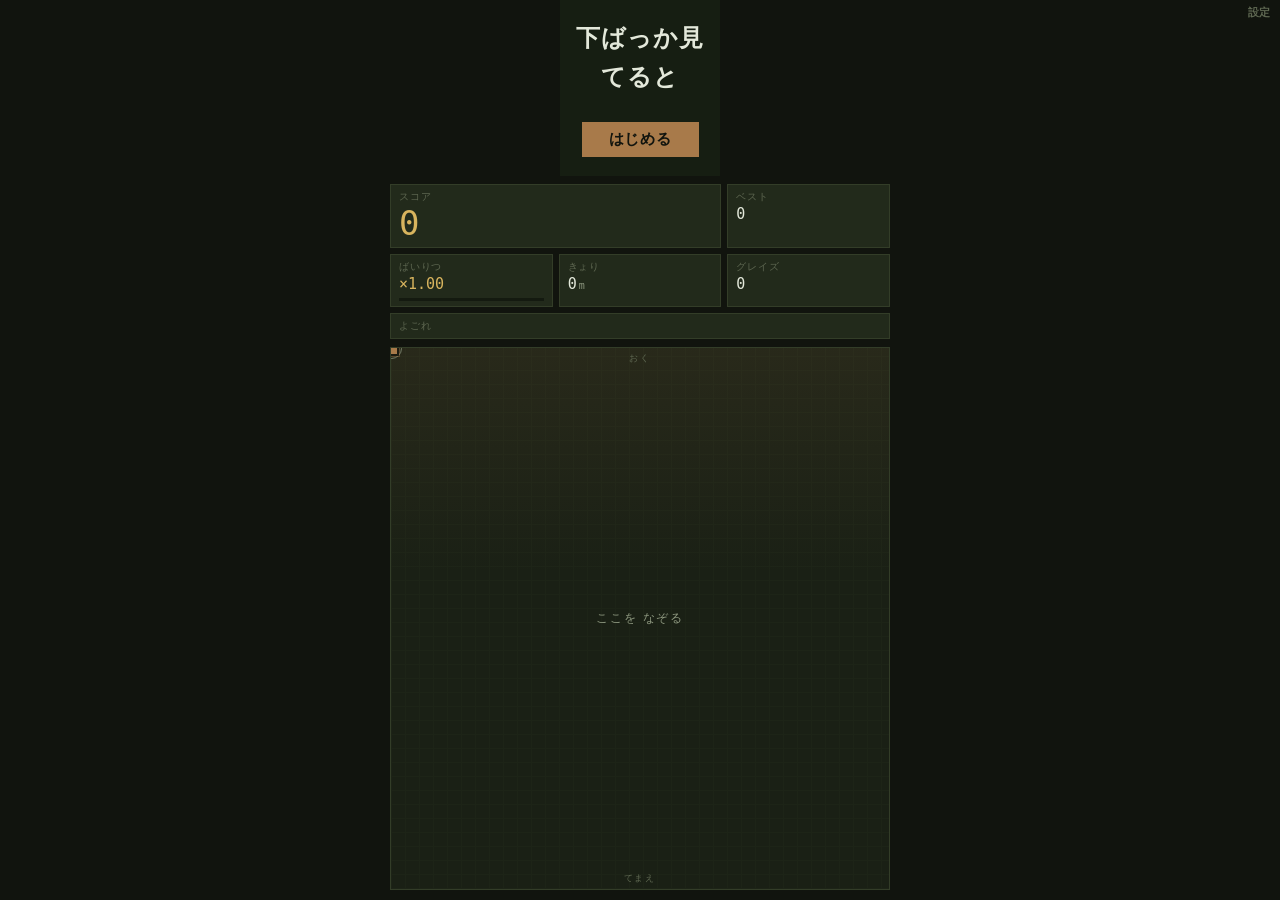
==== deer-game/index.html @ cfbcdf7a "feat(deer-game): playable endless mode with split portrait layout Implements P0 of the design: a 16-" ====
<!doctype html>
<html lang="ja">
<head>
<meta charset="utf-8">
<meta name="viewport" content="width=device-width, initial-scale=1, maximum-scale=1, user-scalable=no, viewport-fit=cover">
<meta name="theme-color" content="#11140e">
<meta name="apple-mobile-web-app-capable" content="yes">
<title>下ばっか見てると</title>
<style>
  :root{
    --bg:#11140e;
    --panel:#1a2015;
    --tile:#222a1b;
    --line:#333d28;
    --ink:#e3e8da;
    --muted:#8d977f;
    --dim:#5e6751;
    --accent:#a87a4a;
    --graze:#d8b45e;
    --dirt:#c04a3a;
    --font:"Hiragino Maru Gothic ProN","Yu Gothic UI","Yu Gothic",YuGothic,"Noto Sans JP",system-ui,sans-serif;
    --num:ui-monospace,SFMono-Regular,Menlo,"Roboto Mono",monospace;
  }
  *{box-sizing:border-box}
  html,body{height:100%;margin:0}
  body{
    background:var(--bg);color:var(--ink);font-family:var(--font);
    overflow:hidden;touch-action:none;
    -webkit-user-select:none;user-select:none;
    -webkit-tap-highlight-color:transparent;
  }
  #app{
    height:100dvh;display:flex;flex-direction:column;align-items:center;
    padding:env(safe-area-inset-top) env(safe-area-inset-right) env(safe-area-inset-bottom) env(safe-area-inset-left);
  }

  /* ---- 上段：ゲーム画面 ---- */
  #stage{position:relative;line-height:0;flex:none}
  #screen{
    display:block;width:100%;height:100%;
    image-rendering:pixelated;image-rendering:crisp-edges;
    background:#3f6b34;
  }
  #overlay{
    position:absolute;inset:0;display:flex;flex-direction:column;
    align-items:center;justify-content:center;gap:12px;text-align:center;
    background:rgba(17,20,14,.88);line-height:1.65;padding:14px;
  }
  #overlay.hide{display:none}
  #ov-title{font-size:clamp(15px,4.6vmin,24px);font-weight:700;letter-spacing:.05em}
  #ov-body{font-size:clamp(11px,3vmin,14px);color:var(--muted)}
  button{
    font-family:var(--font);font-weight:700;letter-spacing:.05em;border:none;cursor:pointer;
    color:#11140e;background:var(--accent);font-size:clamp(12px,3.2vmin,15px);padding:.55em 1.8em;
  }
  button:hover{filter:brightness(1.1)}
  button:focus-visible{outline:3px solid var(--ink);outline-offset:2px}

  /* ---- 下段：スコアと操作パッド ---- */
  #panel{
    flex:1;width:100%;max-width:520px;min-height:0;
    display:flex;flex-direction:column;gap:8px;padding:8px 10px 10px;
  }
  #stats{display:grid;grid-template-columns:repeat(3,1fr);gap:6px;flex:none}
  .tile{
    background:var(--tile);border:1px solid var(--line);padding:5px 8px;
    display:flex;flex-direction:column;gap:1px;min-width:0;
  }
  .tile.span2{grid-column:span 2}
  .tile.span3{grid-column:span 3;flex-direction:row;align-items:center;gap:10px}
  .label{font-size:10px;color:var(--dim);letter-spacing:.08em;line-height:1.4}
  .value{
    font-family:var(--num);font-variant-numeric:tabular-nums;
    font-size:15px;line-height:1.25;color:var(--ink);
  }
  .value.big{font-size:clamp(22px,7vmin,34px);color:var(--graze);line-height:1.1}
  .value small{font-size:10px;color:var(--muted);margin-left:2px}
  #mult-tile .value{color:var(--graze)}

  .bar{height:3px;background:#141a10;margin-top:3px;overflow:hidden}
  .bar i{display:block;height:100%;width:0;background:var(--graze);transition:width .07s linear}

  #dirt{display:flex;gap:4px;margin-left:auto}
  #dirt span{width:16px;height:10px;background:#141a10;border:1px solid var(--line)}
  #dirt span.on{background:var(--dirt);border-color:var(--dirt)}

  /* ---- パッド ---- */
  /* パッドは参道の見立て。縦が奥ゆき、横が参道の幅にそのまま対応する。 */
  #pad{
    flex:1;min-height:80px;position:relative;touch-action:none;cursor:crosshair;overflow:hidden;
    background:
      linear-gradient(180deg,rgba(168,122,74,.10) 0%,transparent 42%),
      repeating-linear-gradient(0deg,#1d2417 0 1px,transparent 1px 14px),
      repeating-linear-gradient(90deg,#1d2417 0 1px,transparent 1px 14px),
      var(--panel);
    border:1px solid var(--line);
  }
  .pad-edge{
    position:absolute;left:0;right:0;text-align:center;font-size:9px;letter-spacing:.22em;
    color:var(--dim);pointer-events:none;
  }
  .pad-edge.top{top:4px}
  .pad-edge.bottom{bottom:4px}
  #pad-hint{
    position:absolute;inset:0;display:flex;align-items:center;justify-content:center;
    color:var(--muted);font-size:12px;letter-spacing:.14em;pointer-events:none;
    transition:opacity .3s ease;
  }
  #pad.touched #pad-hint{opacity:0}
  .marker{position:absolute;left:0;top:0;pointer-events:none}
  /* キャラの実際の位置。指との差がそのまま「追いつく途中」の手応えになる。 */
  #pad-body{
    width:11px;height:11px;margin:-5.5px 0 0 -5.5px;background:var(--accent);
    box-shadow:0 0 0 2px rgba(17,20,14,.85), 0 0 0 3px rgba(168,122,74,.35);
  }
  #pad-finger{
    width:21px;height:21px;margin:-10.5px 0 0 -10.5px;
    border:1px solid var(--muted);border-radius:50%;opacity:.75;
  }

  #rotate{
    position:fixed;inset:0;display:none;align-items:center;justify-content:center;
    background:var(--bg);text-align:center;font-size:15px;padding:24px;z-index:10;
  }
  #rotate.show{display:flex}

  #gear{
    position:absolute;right:2px;top:2px;background:none;color:var(--dim);
    font-size:11px;padding:3px 7px;z-index:2;
  }
  #settings{
    position:absolute;right:2px;top:26px;display:none;z-index:3;
    background:var(--tile);border:1px solid var(--line);padding:9px 11px;min-width:160px;
  }
  #settings.show{display:block}
  #settings label{display:flex;justify-content:space-between;align-items:center;gap:12px;font-size:12px;color:var(--muted);padding:3px 0;cursor:pointer}
  #settings input{accent-color:var(--accent);width:15px;height:15px}
</style>
</head>
<body>
  <div id="app">
    <div id="stage">
      <canvas id="screen" width="160" height="176"></canvas>
      <div id="overlay">
        <div id="ov-title">下ばっか見てると</div>
        <div id="ov-body"></div>
        <button id="ov-btn" type="button">はじめる</button>
      </div>
    </div>

    <div id="panel">
      <div id="stats">
        <div class="tile span2">
          <span class="label">スコア</span>
          <span class="value big" id="score">0</span>
        </div>
        <div class="tile">
          <span class="label">ベスト</span>
          <span class="value" id="best">0</span>
        </div>

        <div class="tile" id="mult-tile">
          <span class="label">ばいりつ</span>
          <span class="value" id="mult">×1.00</span>
          <div class="bar"><i id="gauge"></i></div>
        </div>
        <div class="tile">
          <span class="label">きょり</span>
          <span class="value"><span id="dist">0</span><small>m</small></span>
        </div>
        <div class="tile">
          <span class="label">グレイズ</span>
          <span class="value" id="graze">0</span>
        </div>

        <div class="tile span3">
          <span class="label">よごれ</span>
          <div id="dirt"></div>
        </div>
      </div>

      <div id="pad">
        <span class="pad-edge top">おく</span>
        <span class="pad-edge bottom">てまえ</span>
        <div id="pad-hint">ここを なぞる</div>
        <div class="marker" id="pad-finger"></div>
        <div class="marker" id="pad-body"></div>
      </div>
    </div>

    <button id="gear" type="button">設定</button>
    <div id="settings">
      <label><span>音</span><input id="sound" type="checkbox" checked></label>
      <label><span>観光客</span><input id="tourists" type="checkbox"></label>
    </div>
  </div>

  <div id="rotate">端末を縦にしてください</div>

  <script type="module" src="/src/main.ts"></script>
</body>
</html>
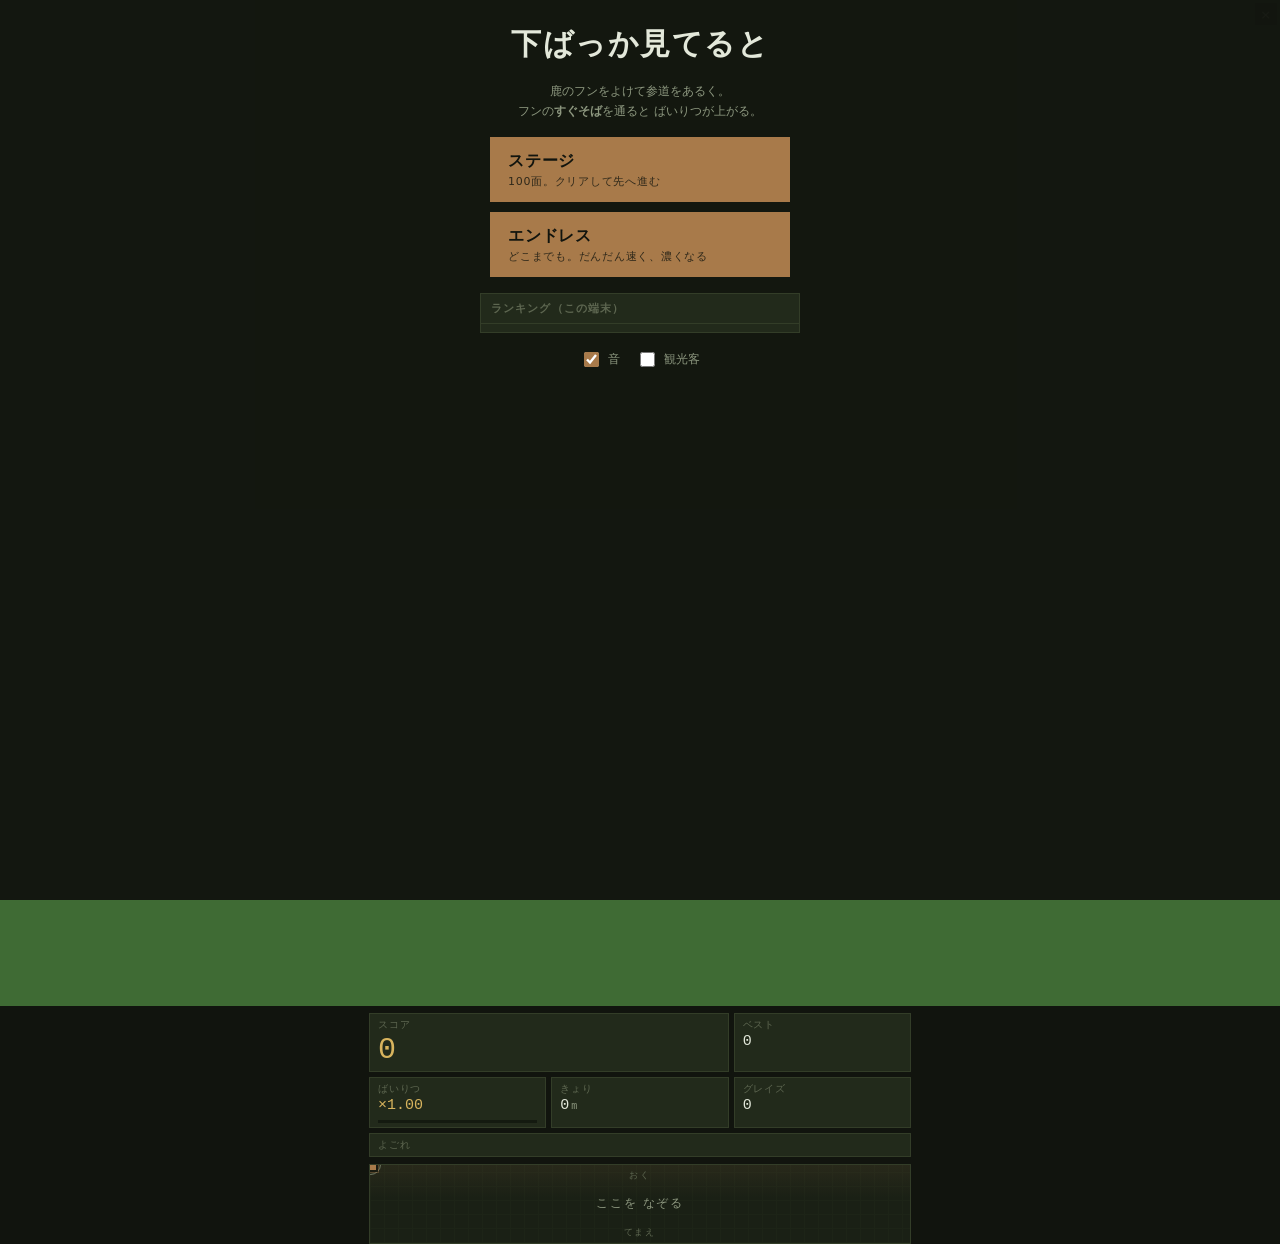
==== commit b417dc92: "feat(deer-game): full-width field, 100 stages, local ranking, pooping deer The play field now spans " ====
--- a/deer-game/index.html
+++ b/deer-game/index.html
@@ -26,66 +26,44 @@
   body{
     background:var(--bg);color:var(--ink);font-family:var(--font);
     overflow:hidden;touch-action:none;
-    -webkit-user-select:none;user-select:none;
-    -webkit-tap-highlight-color:transparent;
+    -webkit-user-select:none;user-select:none;-webkit-tap-highlight-color:transparent;
   }
   #app{
     height:100dvh;display:flex;flex-direction:column;align-items:center;
     padding:env(safe-area-inset-top) env(safe-area-inset-right) env(safe-area-inset-bottom) env(safe-area-inset-left);
   }
 
-  /* ---- 上段：ゲーム画面 ---- */
-  #stage{position:relative;line-height:0;flex:none}
+  /* ---- 上段：ゲーム画面。横幅いっぱいに使い、左右に余白を作らない ---- */
+  #stage{position:relative;line-height:0;flex:none;width:100%}
   #screen{
-    display:block;width:100%;height:100%;
+    display:block;width:100%;height:auto;
     image-rendering:pixelated;image-rendering:crisp-edges;
     background:#3f6b34;
   }
-  #overlay{
-    position:absolute;inset:0;display:flex;flex-direction:column;
-    align-items:center;justify-content:center;gap:12px;text-align:center;
-    background:rgba(17,20,14,.88);line-height:1.65;padding:14px;
-  }
-  #overlay.hide{display:none}
-  #ov-title{font-size:clamp(15px,4.6vmin,24px);font-weight:700;letter-spacing:.05em}
-  #ov-body{font-size:clamp(11px,3vmin,14px);color:var(--muted)}
-  button{
-    font-family:var(--font);font-weight:700;letter-spacing:.05em;border:none;cursor:pointer;
-    color:#11140e;background:var(--accent);font-size:clamp(12px,3.2vmin,15px);padding:.55em 1.8em;
-  }
-  button:hover{filter:brightness(1.1)}
-  button:focus-visible{outline:3px solid var(--ink);outline-offset:2px}
 
   /* ---- 下段：スコアと操作パッド ---- */
   #panel{
-    flex:1;width:100%;max-width:520px;min-height:0;
-    display:flex;flex-direction:column;gap:8px;padding:8px 10px 10px;
-  }
-  #stats{display:grid;grid-template-columns:repeat(3,1fr);gap:6px;flex:none}
+    flex:1;width:100%;max-width:560px;min-height:0;
+    display:flex;flex-direction:column;gap:7px;padding:7px 9px 9px;
+  }
+  #stats{display:grid;grid-template-columns:repeat(3,1fr);gap:5px;flex:none}
   .tile{
-    background:var(--tile);border:1px solid var(--line);padding:5px 8px;
+    background:var(--tile);border:1px solid var(--line);padding:4px 8px;
     display:flex;flex-direction:column;gap:1px;min-width:0;
   }
   .tile.span2{grid-column:span 2}
   .tile.span3{grid-column:span 3;flex-direction:row;align-items:center;gap:10px}
   .label{font-size:10px;color:var(--dim);letter-spacing:.08em;line-height:1.4}
-  .value{
-    font-family:var(--num);font-variant-numeric:tabular-nums;
-    font-size:15px;line-height:1.25;color:var(--ink);
-  }
-  .value.big{font-size:clamp(22px,7vmin,34px);color:var(--graze);line-height:1.1}
+  .value{font-family:var(--num);font-variant-numeric:tabular-nums;font-size:15px;line-height:1.25}
+  .value.big{font-size:clamp(20px,6.4vmin,30px);color:var(--graze);line-height:1.15}
   .value small{font-size:10px;color:var(--muted);margin-left:2px}
   #mult-tile .value{color:var(--graze)}
-
   .bar{height:3px;background:#141a10;margin-top:3px;overflow:hidden}
   .bar i{display:block;height:100%;width:0;background:var(--graze);transition:width .07s linear}
-
   #dirt{display:flex;gap:4px;margin-left:auto}
   #dirt span{width:16px;height:10px;background:#141a10;border:1px solid var(--line)}
   #dirt span.on{background:var(--dirt);border-color:var(--dirt)}
 
-  /* ---- パッド ---- */
-  /* パッドは参道の見立て。縦が奥ゆき、横が参道の幅にそのまま対応する。 */
   #pad{
     flex:1;min-height:80px;position:relative;touch-action:none;cursor:crosshair;overflow:hidden;
     background:
@@ -95,70 +73,106 @@
       var(--panel);
     border:1px solid var(--line);
   }
-  .pad-edge{
-    position:absolute;left:0;right:0;text-align:center;font-size:9px;letter-spacing:.22em;
-    color:var(--dim);pointer-events:none;
-  }
+  .pad-edge{position:absolute;left:0;right:0;text-align:center;font-size:9px;letter-spacing:.22em;color:var(--dim);pointer-events:none}
   .pad-edge.top{top:4px}
   .pad-edge.bottom{bottom:4px}
   #pad-hint{
     position:absolute;inset:0;display:flex;align-items:center;justify-content:center;
-    color:var(--muted);font-size:12px;letter-spacing:.14em;pointer-events:none;
-    transition:opacity .3s ease;
+    color:var(--muted);font-size:12px;letter-spacing:.14em;pointer-events:none;transition:opacity .3s ease;
   }
   #pad.touched #pad-hint{opacity:0}
   .marker{position:absolute;left:0;top:0;pointer-events:none}
-  /* キャラの実際の位置。指との差がそのまま「追いつく途中」の手応えになる。 */
-  #pad-body{
-    width:11px;height:11px;margin:-5.5px 0 0 -5.5px;background:var(--accent);
-    box-shadow:0 0 0 2px rgba(17,20,14,.85), 0 0 0 3px rgba(168,122,74,.35);
-  }
-  #pad-finger{
-    width:21px;height:21px;margin:-10.5px 0 0 -10.5px;
-    border:1px solid var(--muted);border-radius:50%;opacity:.75;
-  }
-
-  #rotate{
-    position:fixed;inset:0;display:none;align-items:center;justify-content:center;
-    background:var(--bg);text-align:center;font-size:15px;padding:24px;z-index:10;
-  }
+  #pad-body{width:11px;height:11px;margin:-5.5px 0 0 -5.5px;background:var(--accent);box-shadow:0 0 0 2px rgba(17,20,14,.85),0 0 0 3px rgba(168,122,74,.35)}
+  #pad-finger{width:21px;height:21px;margin:-10.5px 0 0 -10.5px;border:1px solid var(--muted);border-radius:50%;opacity:.75}
+
+  /* ---- 画面（タイトル / ステージ選択 / リザルト） ---- */
+  #screens{position:fixed;inset:0;z-index:5;display:none;background:rgba(17,20,14,.95);overflow-y:auto;overscroll-behavior:contain;touch-action:pan-y}
+  #screens.show{display:block}
+  .screen{display:none;min-height:100dvh;padding:24px 18px 32px;flex-direction:column;gap:16px;align-items:center;max-width:560px;margin:0 auto}
+  .screen.show{display:flex}
+  .sc-title{font-size:clamp(19px,6vmin,30px);font-weight:700;letter-spacing:.05em;text-align:center;line-height:1.35}
+  .sc-sub{font-size:12px;color:var(--muted);text-align:center;line-height:1.7}
+  button{
+    font-family:var(--font);font-weight:700;letter-spacing:.05em;border:none;cursor:pointer;
+    color:#11140e;background:var(--accent);font-size:15px;padding:.7em 2em;
+  }
+  button:hover{filter:brightness(1.1)}
+  button:focus-visible{outline:3px solid var(--ink);outline-offset:2px}
+  button.ghost{background:none;color:var(--muted);border:1px solid var(--line);font-size:13px;padding:.55em 1.4em}
+  .btn-row{display:flex;gap:10px;flex-wrap:wrap;justify-content:center}
+  .mode-btn{width:100%;max-width:300px;text-align:left;display:flex;flex-direction:column;gap:2px;padding:.9em 1.2em}
+  .mode-btn b{font-size:16px}
+  .mode-btn span{font-size:11px;font-weight:400;opacity:.8}
+
+  .rank{width:100%;max-width:320px;border:1px solid var(--line);background:var(--tile)}
+  .rank h3{margin:0;font-size:11px;color:var(--dim);letter-spacing:.1em;padding:7px 10px;border-bottom:1px solid var(--line);font-weight:700}
+  .rank ol{margin:0;padding:4px 0;list-style:none}
+  .rank li{display:flex;gap:10px;align-items:baseline;padding:3px 10px;font-size:12px}
+  .rank li .n{font-family:var(--num);color:var(--dim);width:1.6em}
+  .rank li .s{font-family:var(--num);font-variant-numeric:tabular-nums;color:var(--graze);margin-left:auto}
+  .rank li .d{font-family:var(--num);color:var(--muted);font-size:11px}
+  .rank li.me{background:rgba(216,180,94,.12)}
+  .rank .empty{padding:10px;font-size:11px;color:var(--dim);text-align:center}
+
+  /* ---- ステージ選択 ---- */
+  .areas{display:grid;grid-template-columns:repeat(5,1fr);gap:5px;width:100%;max-width:360px}
+  .area-btn{
+    background:var(--tile);border:1px solid var(--line);color:var(--muted);
+    font-family:var(--font);font-size:11px;font-weight:700;padding:7px 2px;cursor:pointer;line-height:1.3;
+  }
+  .area-btn .num{display:block;font-family:var(--num);font-size:13px;color:var(--ink)}
+  .area-btn.on{border-color:var(--accent);color:var(--accent)}
+  .area-btn.locked{opacity:.35;cursor:not-allowed}
+  .stages{display:grid;grid-template-columns:repeat(5,1fr);gap:6px;width:100%;max-width:360px}
+  .stage-btn{
+    background:var(--tile);border:1px solid var(--line);color:var(--ink);
+    font-family:var(--num);font-size:15px;font-weight:700;padding:9px 2px 6px;cursor:pointer;
+    display:flex;flex-direction:column;align-items:center;gap:3px;
+  }
+  .stage-btn .stars{font-size:9px;letter-spacing:1px;color:var(--graze);height:11px}
+  .stage-btn .stars .off{color:var(--dim)}
+  .stage-btn.locked{opacity:.3;cursor:not-allowed}
+  .stage-btn.cleared{border-color:var(--accent)}
+  .area-title{font-size:15px;font-weight:700;letter-spacing:.06em}
+  .area-meta{font-size:11px;color:var(--muted);font-family:var(--num)}
+
+  .big-stars{font-size:30px;letter-spacing:6px;color:var(--graze)}
+  .big-stars .off{color:var(--dim)}
+  .result-lines{font-size:13px;color:var(--muted);text-align:center;line-height:1.9;font-family:var(--num)}
+  .result-lines b{color:var(--ink)}
+
+  #settings-row{display:flex;gap:16px;justify-content:center;font-size:12px;color:var(--muted);flex-wrap:wrap}
+  #settings-row label{display:flex;align-items:center;gap:6px;cursor:pointer}
+  #settings-row input{accent-color:var(--accent);width:15px;height:15px}
+
+  #rotate{position:fixed;inset:0;display:none;align-items:center;justify-content:center;background:var(--bg);text-align:center;font-size:15px;padding:24px;z-index:20}
   #rotate.show{display:flex}
-
-  #gear{
-    position:absolute;right:2px;top:2px;background:none;color:var(--dim);
-    font-size:11px;padding:3px 7px;z-index:2;
-  }
-  #settings{
-    position:absolute;right:2px;top:26px;display:none;z-index:3;
-    background:var(--tile);border:1px solid var(--line);padding:9px 11px;min-width:160px;
-  }
-  #settings.show{display:block}
-  #settings label{display:flex;justify-content:space-between;align-items:center;gap:12px;font-size:12px;color:var(--muted);padding:3px 0;cursor:pointer}
-  #settings input{accent-color:var(--accent);width:15px;height:15px}
+  /* ゲーム画面には極力かぶせない。抜ける手段だけ小さく置く。 */
+  #quit{
+    position:absolute;right:3px;top:3px;z-index:2;background:rgba(17,20,14,.45);
+    color:rgba(227,232,218,.6);font-size:13px;line-height:1;padding:0;border:none;
+    width:22px;height:22px;font-weight:400;
+  }
+  #quit:hover{background:rgba(17,20,14,.8);color:var(--ink);filter:none}
 </style>
 </head>
 <body>
   <div id="app">
     <div id="stage">
-      <canvas id="screen" width="160" height="176"></canvas>
-      <div id="overlay">
-        <div id="ov-title">下ばっか見てると</div>
-        <div id="ov-body"></div>
-        <button id="ov-btn" type="button">はじめる</button>
-      </div>
+      <canvas id="screen" width="224" height="176"></canvas>
+      <button id="quit" type="button" aria-label="やめる">×</button>
     </div>
 
     <div id="panel">
       <div id="stats">
         <div class="tile span2">
-          <span class="label">スコア</span>
+          <span class="label" id="score-label">スコア</span>
           <span class="value big" id="score">0</span>
         </div>
         <div class="tile">
-          <span class="label">ベスト</span>
+          <span class="label" id="goal-label">ベスト</span>
           <span class="value" id="best">0</span>
         </div>
-
         <div class="tile" id="mult-tile">
           <span class="label">ばいりつ</span>
           <span class="value" id="mult">×1.00</span>
@@ -172,7 +186,6 @@
           <span class="label">グレイズ</span>
           <span class="value" id="graze">0</span>
         </div>
-
         <div class="tile span3">
           <span class="label">よごれ</span>
           <div id="dirt"></div>
@@ -187,12 +200,56 @@
         <div class="marker" id="pad-body"></div>
       </div>
     </div>
-
-    <button id="gear" type="button">設定</button>
-    <div id="settings">
-      <label><span>音</span><input id="sound" type="checkbox" checked></label>
-      <label><span>観光客</span><input id="tourists" type="checkbox"></label>
-    </div>
+  </div>
+
+  <div id="screens" class="show">
+    <!-- タイトル -->
+    <section class="screen show" id="sc-title">
+      <div class="sc-title">下ばっか見てると</div>
+      <div class="sc-sub">
+        鹿のフンをよけて参道をあるく。<br>
+        フンの<b>すぐそば</b>を通ると ばいりつが上がる。
+      </div>
+      <div class="btn-row" style="flex-direction:column;align-items:center;width:100%">
+        <button class="mode-btn" id="btn-stage"><b>ステージ</b><span>100面。クリアして先へ進む</span></button>
+        <button class="mode-btn" id="btn-endless"><b>エンドレス</b><span>どこまでも。だんだん速く、濃くなる</span></button>
+      </div>
+      <div class="rank" id="rank-title">
+        <h3>ランキング（この端末）</h3>
+        <ol id="rank-list"></ol>
+      </div>
+      <div id="settings-row">
+        <label><input id="sound" type="checkbox" checked>音</label>
+        <label><input id="tourists" type="checkbox">観光客</label>
+      </div>
+    </section>
+
+    <!-- ステージ選択 -->
+    <section class="screen" id="sc-stages">
+      <div class="sc-title" style="font-size:19px">ステージ</div>
+      <div class="areas" id="area-list"></div>
+      <div class="area-title" id="area-name">参道</div>
+      <div class="area-meta" id="area-meta">★0 / 30</div>
+      <div class="stages" id="stage-list"></div>
+      <div class="sc-sub" id="area-hint"></div>
+      <button class="ghost" id="btn-back-title">タイトルへ</button>
+    </section>
+
+    <!-- リザルト -->
+    <section class="screen" id="sc-result">
+      <div class="sc-title" id="result-title">くつが もうだめ</div>
+      <div class="big-stars" id="result-stars" hidden></div>
+      <div class="result-lines" id="result-lines"></div>
+      <div class="rank" id="rank-result" hidden>
+        <h3>ランキング（この端末）</h3>
+        <ol id="rank-list2"></ol>
+      </div>
+      <div class="btn-row">
+        <button id="btn-next" hidden>つぎへ</button>
+        <button id="btn-retry">もういちど</button>
+        <button class="ghost" id="btn-back">もどる</button>
+      </div>
+    </section>
   </div>
 
   <div id="rotate">端末を縦にしてください</div>
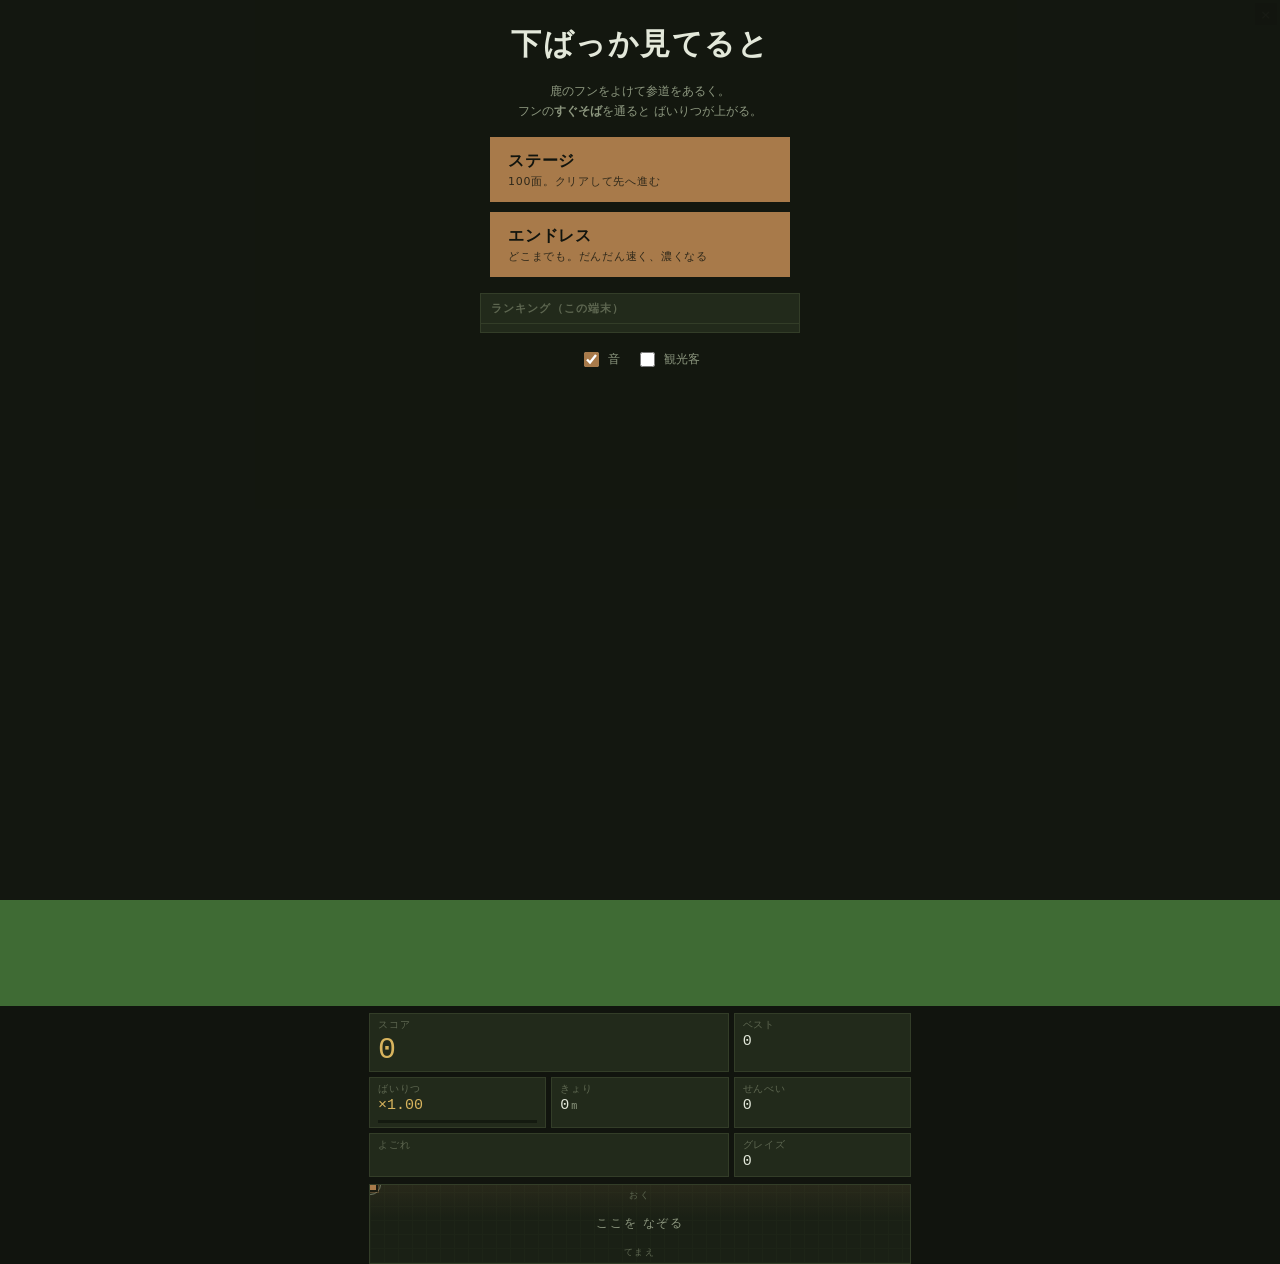
==== commit 4c3e1bce: "feat(deer-game): levels, deer crackers, trees; fix deer that never defecated The defecating deer nev" ====
--- a/deer-game/index.html
+++ b/deer-game/index.html
@@ -147,6 +147,18 @@
 
   #rotate{position:fixed;inset:0;display:none;align-items:center;justify-content:center;background:var(--bg);text-align:center;font-size:15px;padding:24px;z-index:20}
   #rotate.show{display:flex}
+  /* レベルアップや入手を、ゲーム画面の上に一瞬だけ出す。 */
+  #banner{
+    position:absolute;left:0;right:0;top:13%;text-align:center;pointer-events:none;z-index:1;
+    font-size:clamp(12px,3.8vmin,19px);font-weight:700;letter-spacing:.05em;color:#f2e3c8;
+    text-shadow:0 2px 0 rgba(17,20,14,.95),0 0 10px rgba(17,20,14,.95);
+    opacity:0;transition:opacity .18s ease;
+  }
+  #banner.show{opacity:1}
+  /* せんべいを持っているあいだは目立たせる（鹿が寄ってくる危険な状態） */
+  #senbei-tile.has{border-color:var(--graze)}
+  #senbei-tile.has .value{color:var(--graze)}
+
   /* ゲーム画面には極力かぶせない。抜ける手段だけ小さく置く。 */
   #quit{
     position:absolute;right:3px;top:3px;z-index:2;background:rgba(17,20,14,.45);
@@ -160,6 +172,7 @@
   <div id="app">
     <div id="stage">
       <canvas id="screen" width="224" height="176"></canvas>
+      <div id="banner"></div>
       <button id="quit" type="button" aria-label="やめる">×</button>
     </div>
 
@@ -182,13 +195,17 @@
           <span class="label">きょり</span>
           <span class="value"><span id="dist">0</span><small>m</small></span>
         </div>
+        <div class="tile" id="senbei-tile">
+          <span class="label">せんべい</span>
+          <span class="value" id="senbei">0</span>
+        </div>
+        <div class="tile span2">
+          <span class="label">よごれ</span>
+          <div id="dirt"></div>
+        </div>
         <div class="tile">
           <span class="label">グレイズ</span>
           <span class="value" id="graze">0</span>
-        </div>
-        <div class="tile span3">
-          <span class="label">よごれ</span>
-          <div id="dirt"></div>
         </div>
       </div>
 
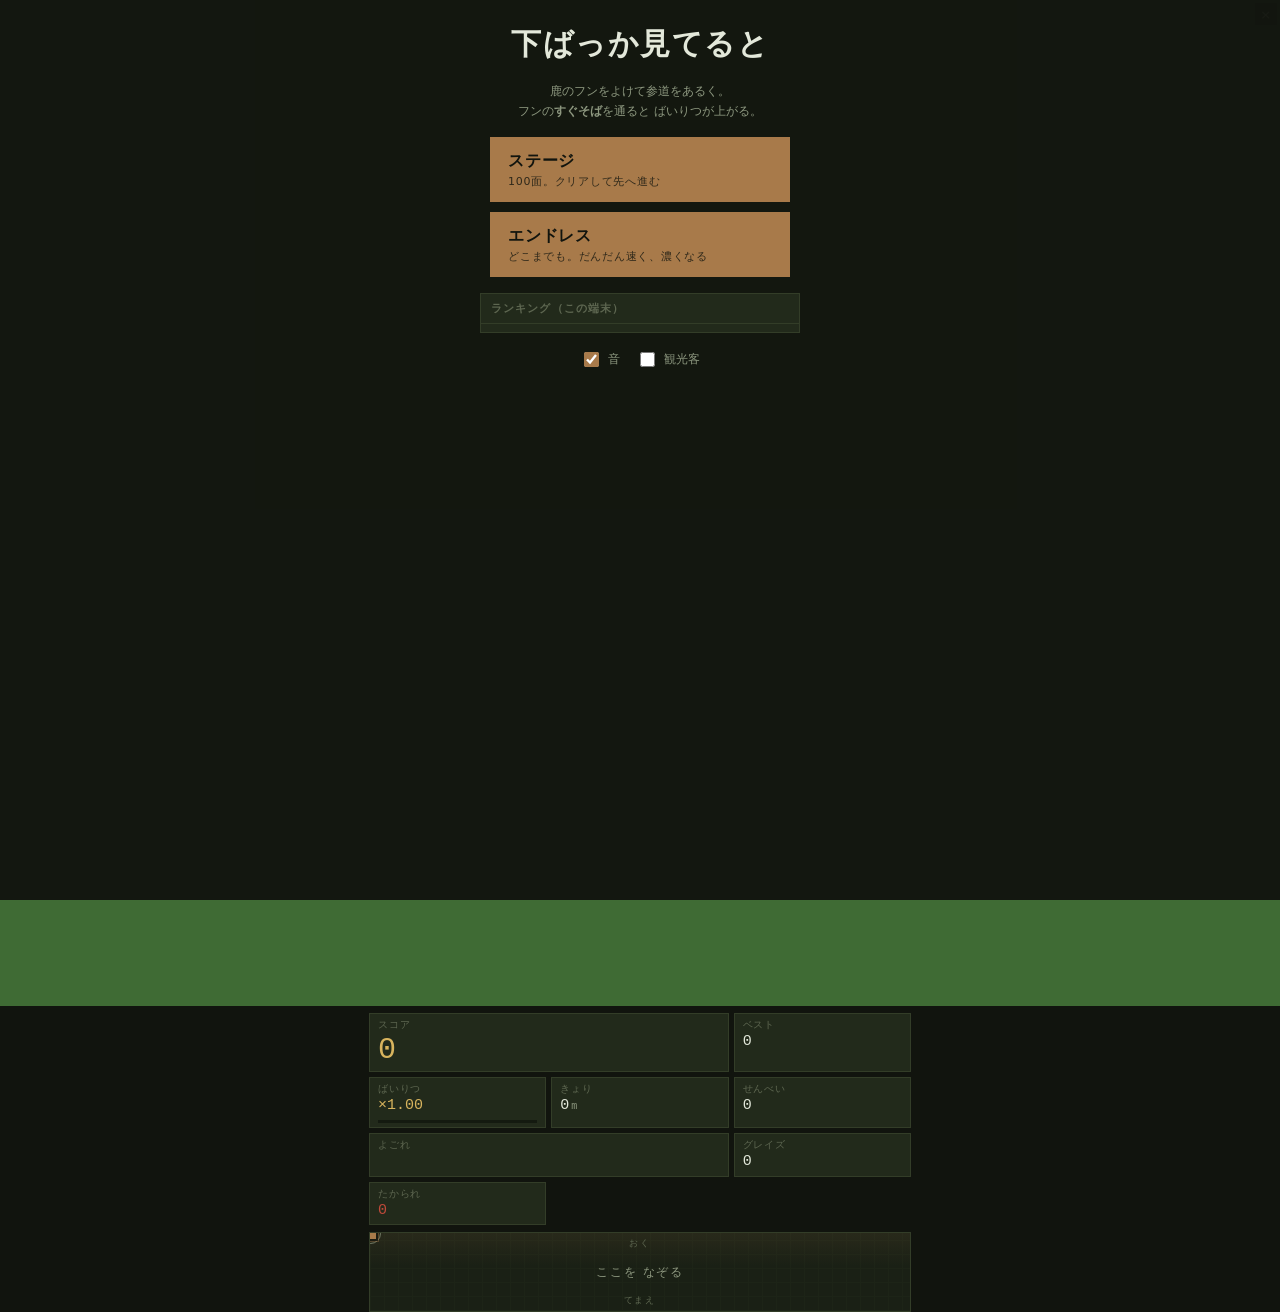
==== commit 1788d27e: "feat(deer-game): herds, feeding scenes, barriers, and a rebuilt cracker system Far more deer, and th" ====
--- a/deer-game/index.html
+++ b/deer-game/index.html
@@ -155,6 +155,16 @@
     opacity:0;transition:opacity .18s ease;
   }
   #banner.show{opacity:1}
+  /* 囲まれたときの脱出口。せんべいを持っているあいだだけ、下段に出す。
+     ゲーム画面にはかぶせない——いちばん焦っているときに自分が隠れるのは最悪なので。 */
+  #scatter{
+    flex:none;width:100%;background:var(--graze);color:#11140e;
+    font-size:13px;padding:.5em 1em;letter-spacing:.08em;
+  }
+  #swarm-tile .value{color:var(--dirt)}
+  #swarm-tile.bad{border-color:var(--dirt);animation:pulse .5s ease-in-out infinite alternate}
+  @keyframes pulse{from{background:var(--tile)}to{background:#3a2018}}
+  @media (prefers-reduced-motion:reduce){ #swarm-tile.bad{animation:none} }
   /* せんべいを持っているあいだは目立たせる（鹿が寄ってくる危険な状態） */
   #senbei-tile.has{border-color:var(--graze)}
   #senbei-tile.has .value{color:var(--graze)}
@@ -203,11 +213,17 @@
           <span class="label">よごれ</span>
           <div id="dirt"></div>
         </div>
-        <div class="tile">
+        <div class="tile" id="graze-tile">
           <span class="label">グレイズ</span>
           <span class="value" id="graze">0</span>
         </div>
-      </div>
+        <div class="tile" id="swarm-tile" hidden>
+          <span class="label">たかられ</span>
+          <span class="value" id="swarm">0</span>
+        </div>
+      </div>
+
+      <button id="scatter" type="button" hidden>せんべいを まく</button>
 
       <div id="pad">
         <span class="pad-edge top">おく</span>
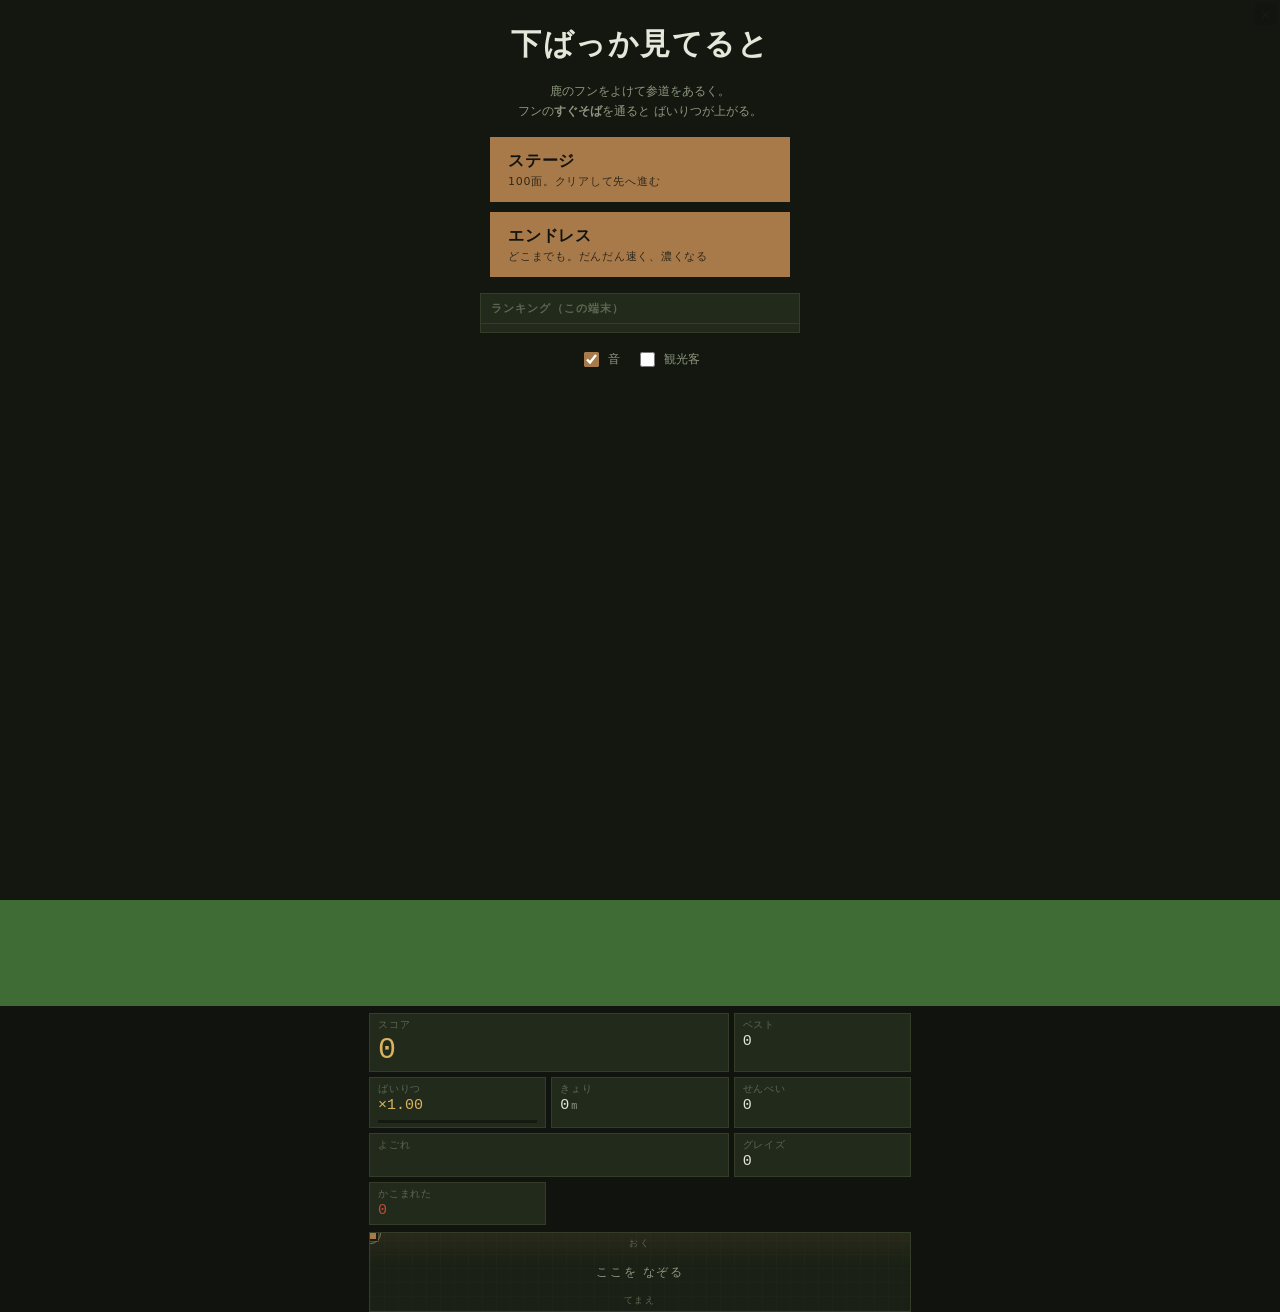
==== commit ee94ec89: "feat(deer-game): crackers become a shield you pay for, and the barrier goes Rebuilds the cracker sys" ====
--- a/deer-game/index.html
+++ b/deer-game/index.html
@@ -218,12 +218,10 @@
           <span class="value" id="graze">0</span>
         </div>
         <div class="tile" id="swarm-tile" hidden>
-          <span class="label">たかられ</span>
+          <span class="label">かこまれた</span>
           <span class="value" id="swarm">0</span>
         </div>
       </div>
-
-      <button id="scatter" type="button" hidden>せんべいを まく</button>
 
       <div id="pad">
         <span class="pad-edge top">おく</span>
